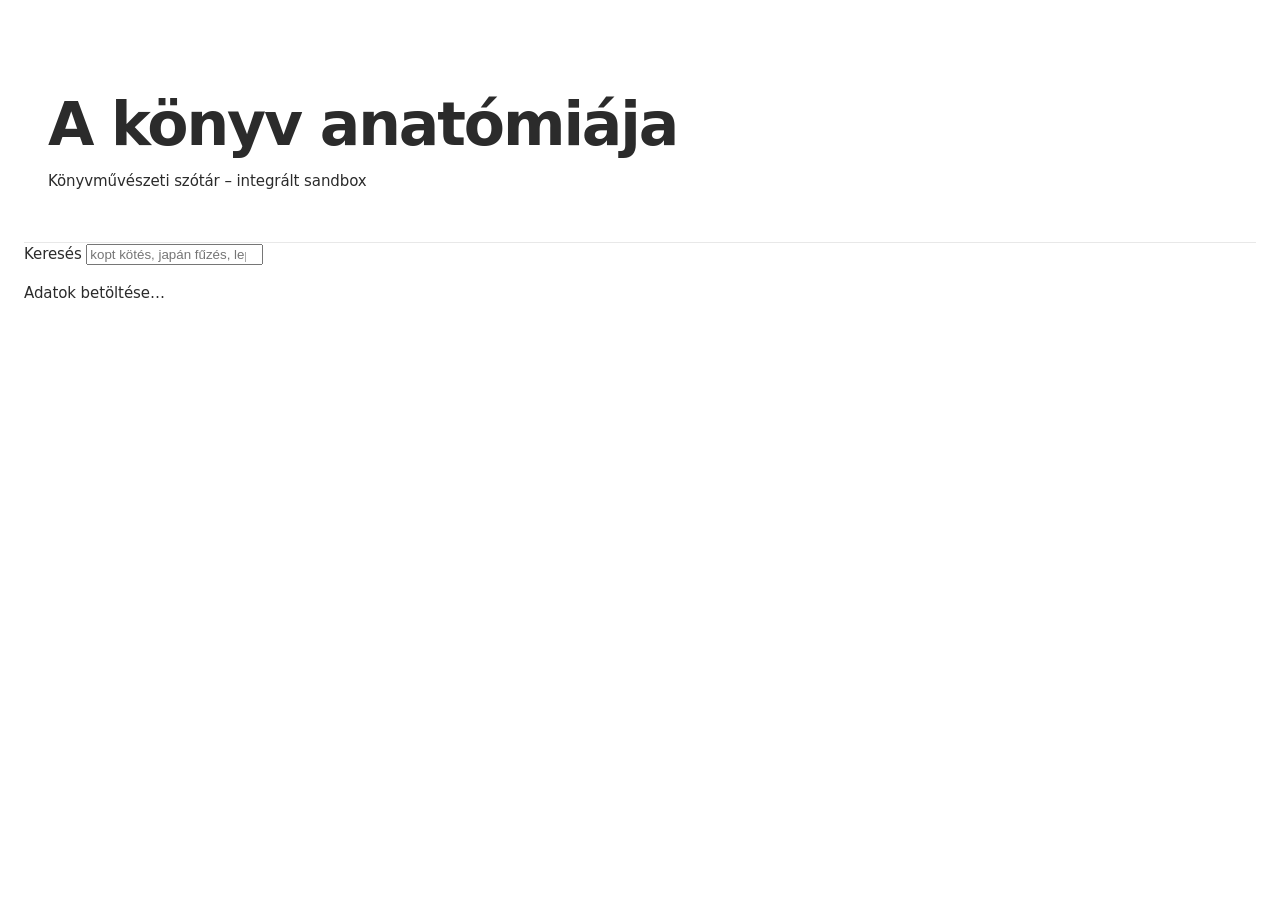
==== index-integrated.html @ 57cb2ee7 "Add integrated sandbox page" ====
<!doctype html>
<html lang="hu">
<head>
  <meta charset="utf-8">
  <meta name="viewport" content="width=device-width, initial-scale=1">
  <title>A könyv anatómiája – integrált sandbox</title>
  <link rel="stylesheet" href="assets/css/site.css">
  <link rel="stylesheet" href="assets/css/term-card-final.css">
  <link rel="stylesheet" href="assets/css/sandbox-ui.css">
</head>
<body>
  <main>
    <header>
      <h1>A könyv anatómiája</h1>
      <p>Könyvművészeti szótár – integrált sandbox</p>
    </header>
    <section>
      <label for="termSearch">Keresés</label>
      <input id="termSearch" type="search" placeholder="kopt kötés, japán fűzés, leporelló…">
    </section>
    <p id="status">Adatok betöltése…</p>
    <section id="termList"></section>
  </main>
  <script src="assets/js/app-integrated.js?v=1"></script>
</body>
</html>
---- assets/css/site.css ----
/*
  MAMBO demo consolidated stylesheet entrypoint.
  The former separate CSS layers are loaded here in the same cascade order,
  so index.html only needs one stylesheet link.
*/

@import url("style.css?v=base-1");
@import url("quick-search.css?v=quick-4");
@import url("mambo-final.css?v=final-clean-30");
@import url("text-header-title.css?v=title-7");
@import url("sandbox-ui.css?v=7");
@import url("sidebar-panels.css?v=2");
@import url("ui-enhancements.css?v=2");
@import url("category-label-overrides.css?v=10");
---- assets/css/term-card-final.css ----
/* Final source of truth for sandbox term-card layout */

#termList.grid{
  display:block!important;
  columns:3 260px;
  column-gap:22px;
  overflow:visible;
}
#termList.grid.list-view{
  columns:1!important;
}
#termList .card{
  display:block!important;
  width:100%!important;
  height:320px!important;
  margin:0 0 22px!important;
  break-inside:avoid;
  page-break-inside:avoid;
}
#termList .card.is-open,
#termList .card:has(details[open]){
  height:auto!important;
  break-inside:avoid;
}
#termList .term-summary{
  display:grid!important;
  grid-template-columns:98px minmax(0,1fr)!important;
  grid-template-areas:
    "icon head"
    "def def"!important;
  grid-template-rows:98px 1fr!important;
  gap:6px 18px!important;
  height:320px!important;
  min-height:0!important;
  padding:14px 20px 58px!important;
  overflow:hidden!important;
}
#termList .card.is-open .term-summary,
#termList .card:has(details[open]) .term-summary{
  height:auto!important;
  min-height:230px!important;
  overflow:visible!important;
}
#termList .term-icon{
  grid-area:icon!important;
  width:98px!important;
  height:98px!important;
  max-width:98px!important;
  max-height:98px!important;
  overflow:hidden!important;
  flex:0 0 98px!important;
}
#termList .term-icon img{
  display:block!important;
  width:auto!important;
  height:auto!important;
  max-width:98px!important;
  max-height:95px!important;
  object-fit:contain!important;
}
#termList .term-content{
  grid-area:head!important;
  min-width:0!important;
  overflow:hidden!important;
}
#termList .term-content h3{
  display:-webkit-box!important;
  -webkit-line-clamp:2!important;
  -webkit-box-orient:vertical!important;
  overflow:hidden!important;
  margin-bottom:6px!important;
}
#termList .term-content .en{
  display:-webkit-box!important;
  -webkit-line-clamp:2!important;
  -webkit-box-orient:vertical!important;
  overflow:hidden!important;
}
#termList .term-summary > .definition{
  grid-area:def!important;
  width:100%!important;
  margin:0!important;
  align-self:start!important;
  display:-webkit-box!important;
  -webkit-line-clamp:6!important;
  -webkit-box-orient:vertical!important;
  overflow:hidden!important;
  max-height:9em!important;
}
#termList .card.is-open .term-summary > .definition,
#termList .card:has(details[open]) .term-summary > .definition{
  display:block!important;
  -webkit-line-clamp:unset!important;
  max-height:none!important;
  overflow:visible!important;
}
#termList .open-hint{
  bottom:14px!important;
}
#termList .term-icon img[src*="szotar_ikon_"]{
  opacity:.5!important;
  filter:grayscale(1)!important;
}
#termList .term-icon img[src*="assets/icons/"]{
  opacity:1!important;
  filter:none!important;
}

@media(max-width:1180px){
  #termList.grid{
    columns:2 300px!important;
  }
}
@media(max-width:900px){
  #termList.grid{
    columns:1!important;
  }
}
@media(max-width:560px){
  #termList.grid{
    columns:1!important;
  }
  #termList .card{
    height:auto!important;
    margin-bottom:16px!important;
  }
  #termList .term-summary{
    height:auto!important;
    min-height:0!important;
    grid-template-columns:78px minmax(0,1fr)!important;
    grid-template-areas:
      "icon head"
      "def def"!important;
    grid-template-rows:auto auto!important;
    gap:8px 14px!important;
    padding:14px 16px 58px!important;
  }
  #termList .term-icon{
    width:78px!important;
    height:90px!important;
    max-width:78px!important;
    max-height:90px!important;
    flex:0 0 78px!important;
  }
  #termList .term-icon img{
    max-width:78px!important;
    max-height:87px!important;
  }
}
---- assets/css/sandbox-ui.css ----
/* Consolidated sandbox UI layer: page structure, category panels, card visuals and details. */

.quick-search,
.category-overview,
.topline,
#termList{
  width:100%;
  max-width:1040px;
  margin-left:0!important;
  margin-right:0!important;
}

.quick-search{margin-bottom:28px!important;}

.category-overview{margin:0 0 28px!important;padding:0!important;border:0!important;background:transparent!important;box-shadow:none!important;}
.overview-head{display:flex;align-items:flex-end;justify-content:space-between;gap:24px;margin:0 0 14px!important;padding:0!important;border:0!important;background:transparent!important;}
.overview-head h2{margin:0!important;font-size:26px!important;}
.overview-head p{max-width:480px!important;margin:0!important;color:#555;font-size:14px!important;line-height:1.45!important;}

.category-panel-grid{display:grid!important;grid-template-columns:repeat(8,minmax(0,1fr))!important;gap:12px!important;width:100%;}
.category-panel{min-height:132px!important;padding:13px 8px 12px!important;display:grid!important;grid-template-columns:1fr!important;grid-template-areas:"media" "title" "action"!important;grid-template-rows:52px auto auto!important;row-gap:7px!important;align-items:center!important;justify-items:center!important;border:1px solid #d6d6d6!important;border-radius:0!important;background:#fff!important;box-shadow:0 1px 2px rgba(0,0,0,.035)!important;text-align:center!important;}
.category-panel:hover,.category-panel.active{border-color:#aaa!important;background:#fafafa!important;box-shadow:0 4px 12px rgba(0,0,0,.055)!important;}
.category-panel-media{grid-area:media;width:58px!important;height:52px!important;margin:0!important;display:flex!important;align-items:center!important;justify-content:center!important;padding:0!important;box-sizing:border-box;}
.category-panel-media img{max-width:58px!important;max-height:50px!important;object-fit:contain!important;object-position:center center!important;}
.category-panel-text{display:none!important;}
.category-panel-title{grid-area:title;min-height:0!important;margin:0!important;font-size:16px!important;line-height:1.12!important;letter-spacing:.01em!important;text-align:center!important;word-break:normal!important;hyphens:auto;}
.category-panel-description{display:none!important;}
.category-panel-action{grid-area:action;margin:0!important;padding:0!important;align-self:end;justify-self:center;white-space:nowrap;text-align:center!important;}
.category-panel-count{font-size:13.5px!important;line-height:1!important;color:#555!important;}
.category-panel-label{display:none!important;}

.grid{display:grid!important;grid-template-columns:repeat(3,minmax(0,1fr))!important;gap:22px!important;align-items:start;overflow:visible;}
.grid.list-view{grid-template-columns:1fr!important;}

.card{height:auto!important;min-height:0!important;max-width:none;margin:0!important;border:1px solid #d5d5d5!important;border-radius:0!important;background:#fff!important;box-shadow:0 4px 14px rgba(0,0,0,.035)!important;overflow:visible!important;position:relative;transition:border-color .15s ease,box-shadow .15s ease;}
.card:hover{border-color:#b9b9b9!important;box-shadow:0 7px 20px rgba(0,0,0,.055)!important;}
.card.is-open,.card:has(details[open]){grid-column:auto!important;z-index:20;box-shadow:0 8px 24px rgba(0,0,0,.07)!important;}

.term-summary{
  display:grid;
  grid-template-columns:98px minmax(0,1fr)!important;
  grid-template-areas:"icon head" "icon def";
  gap:8px 18px!important;
  align-items:start;
  min-height:0!important;
  padding:18px 20px 58px!important;
  background:#fff;
  cursor:pointer;
  position:relative;
  border-radius:0!important;
}
.card.is-open .term-summary,.card:has(details[open]) .term-summary{border-radius:0!important;border-bottom:0!important;}
.term-icon{grid-area:icon;width:98px!important;height:98px!important;background:none!important;display:flex;align-items:flex-start;justify-content:center;padding-top:3px;box-sizing:border-box;}
.term-icon img{max-width:98px!important;max-height:95px!important;object-fit:contain;display:block;}
.term-content{grid-area:head;min-width:0;display:block!important;padding-top:2px;}
.term-content .card-top{padding:0!important;background:#fff!important;}
.term-content .category{display:inline-flex;width:max-content;margin:0 0 7px!important;padding:3px 6px!important;font-size:9.5px!important;line-height:1.15!important;letter-spacing:.07em;color:#222!important;background:#fff!important;border-color:#c8c8c8!important;}
.term-content h3{margin:0 0 5px!important;font-size:16px!important;line-height:1.16!important;letter-spacing:.012em;}
.term-content .en{margin:0;font-size:12.5px!important;line-height:1.25!important;color:#555;font-style:normal;text-transform:uppercase;}
.term-summary>.definition{grid-area:def;padding:0!important;margin:0!important;max-width:none;font-size:13px!important;line-height:1.44!important;color:#222;display:block!important;overflow:visible!important;-webkit-line-clamp:unset!important;-webkit-box-orient:initial!important;}
.open-hint{position:absolute;right:20px;bottom:20px;width:96px;text-align:left;margin:0!important;padding:7px 0 7px 9px!important;box-sizing:border-box;border:2px solid #b8b8b8;border-radius:0!important;background:#fff;font-family:var(--display-font);font-size:10.5px!important;line-height:1;letter-spacing:.08em;text-transform:uppercase;color:#222;pointer-events:none;white-space:nowrap;}
.open-hint::after{content:' ↓';font-size:13px;letter-spacing:0;}
.card:hover .open-hint{color:#111;border-color:#777;background:#f8f8f8;}
.card.is-open .open-hint::after,.card:has(details[open]) .open-hint::after{content:' ↑';}

.card-body{display:none!important;position:absolute;top:100%;left:-1px;right:-1px;z-index:30;background:#fff;border:1px solid #d5d5d5;border-top:0!important;border-radius:0!important;box-shadow:0 18px 34px rgba(0,0,0,.13);min-height:0!important;flex:none!important;}
.card.is-open .card-body,.card:has(details[open]) .card-body{display:block!important;}
.card:not(.is-open) details{display:none!important;}
details{margin:0!important;border-top:0!important;}
details>summary{display:none!important;}
.detail-block{display:block!important;border-top:0!important;padding:0!important;gap:0!important;background:#fff;}
.detail-section{display:block!important;margin:0;padding:0 20px 18px 20px!important;border-top:0!important;background:#fff;}
.detail-section:first-child{border-top:0!important;padding-top:0!important;}
.detail-section h4{margin:0 0 9px!important;font-size:12px!important;line-height:1.25;color:#222;letter-spacing:.07em;}
.detail-paragraph{margin:0!important;font-size:15px!important;line-height:1.5!important;color:#222;}
.detail-paragraph+.detail-paragraph{margin-top:0!important;}
.detail-section:first-child .detail-paragraph{display:inline;}
.detail-section:first-child .detail-paragraph:first-of-type::after{content:' ';}

.field{margin:0 0 13px!important;font-size:14px!important;line-height:1.45;}
.field:last-child{margin-bottom:0!important;}
.field strong{display:block;margin-bottom:7px;font-size:11.5px!important;line-height:1.2;color:#444;text-transform:uppercase;letter-spacing:.06em;}
.tag-list,.source-list{display:flex;flex-wrap:wrap;gap:7px;}
.tag{padding:5px 8px!important;border-radius:5px!important;border:1px solid #cfcfcf!important;background:#fafafa!important;font-size:13.5px!important;}
.source-section-content{font-size:14px!important;line-height:1.45;}

.technical-data{background:#fafafa!important;padding:0!important;border-top:1px solid #dcdcdc!important;color:#333;}
.technical-label{padding:15px 20px 6px;font-family:var(--display-font);font-size:12px!important;font-weight:700!important;line-height:1.25;letter-spacing:.08em;text-transform:uppercase;color:#333;}
.technical-data h4{display:none;}
.technical-group{display:block!important;padding:13px 20px;border-top:0;}
.technical-group+.technical-group{border-top:1px solid #e5e5e5;}
.technical-subheading{margin:0 0 8px!important;font-size:11.5px!important;line-height:1.25;color:#444;text-transform:uppercase;letter-spacing:.07em;font-weight:700;}
.ontology-row{display:block!important;}
.technical-data .field{font-size:13.5px!important;color:#333;}
.technical-data .field strong{font-size:10.5px!important;color:#555;}
.status-badge{display:inline-flex;padding:4px 8px;border:1px solid #cfcfcf;border-radius:5px;background:#fff;font-size:13px;}
.modal,.zoom-btn{display:none!important;}

@media(max-width:1100px){
  .quick-search,.category-overview,.topline,#termList{max-width:none;}
  .category-panel-grid{grid-template-columns:repeat(4,minmax(0,1fr))!important;}
  .category-panel{min-height:128px!important;padding:13px 8px 12px!important;}
  .grid{grid-template-columns:repeat(2,minmax(0,1fr))!important;}
}

@media(max-width:900px){
  .layout{display:block!important;}
  .layout>aside{display:none!important;}
  .layout>section{width:100%!important;}
  .category-panel-grid{grid-template-columns:repeat(2,minmax(0,1fr))!important;}
  .grid{grid-template-columns:1fr!important;}
  .card-body{position:static!important;border-left:0;border-right:0;border-bottom:0;box-shadow:none;}
  .overview-head{display:block;}
  .overview-head p{margin-top:8px!important;max-width:none!important;text-align:left!important;}
  .detail-section{padding-right:18px!important;}
}

@media(max-width:560px){
  .card{border-left:0!important;border-right:0!important;border-radius:0!important;box-shadow:none!important;}
  .category-panel-grid{grid-template-columns:repeat(2,minmax(0,1fr))!important;gap:10px!important;}
  .category-panel{min-height:118px!important;padding:12px 8px!important;grid-template-rows:46px auto auto!important;gap:6px!important;}
  .category-panel-media{width:52px!important;height:46px!important;}
  .category-panel-media img{max-width:52px!important;max-height:44px!important;}
  .category-panel-title{font-size:15px!important;line-height:1.12!important;margin:0!important;}
  .category-panel-count{font-size:13px!important;}
  .term-summary{grid-template-columns:78px minmax(0,1fr)!important;grid-template-areas:"icon head" "icon def";gap:8px 14px!important;padding:18px 16px 58px!important;}
  .term-icon{width:78px!important;height:90px!important;padding-top:3px;}
  .term-icon img{max-width:78px!important;max-height:87px!important;}
  .term-content h3{font-size:16px!important;line-height:1.16!important;}
  .term-content .en{font-size:12.5px!important;line-height:1.25!important;}
  .term-summary>.definition{font-size:13.5px!important;line-height:1.44!important;}
  .open-hint{right:16px;bottom:18px;width:92px;}
  .detail-section{padding:0 16px 18px 16px!important;}
  .detail-section h4{font-size:12px!important;}
  .detail-paragraph{font-size:15.5px!important;line-height:1.5!important;}
  .technical-label,.technical-group{padding-left:16px!important;padding-right:16px!important;}
  .technical-data{padding-right:0!important;}
  .tag{font-size:14px!important;}
  .quick-search,.category-overview,.topline{padding-left:16px!important;padding-right:16px!important;}
}
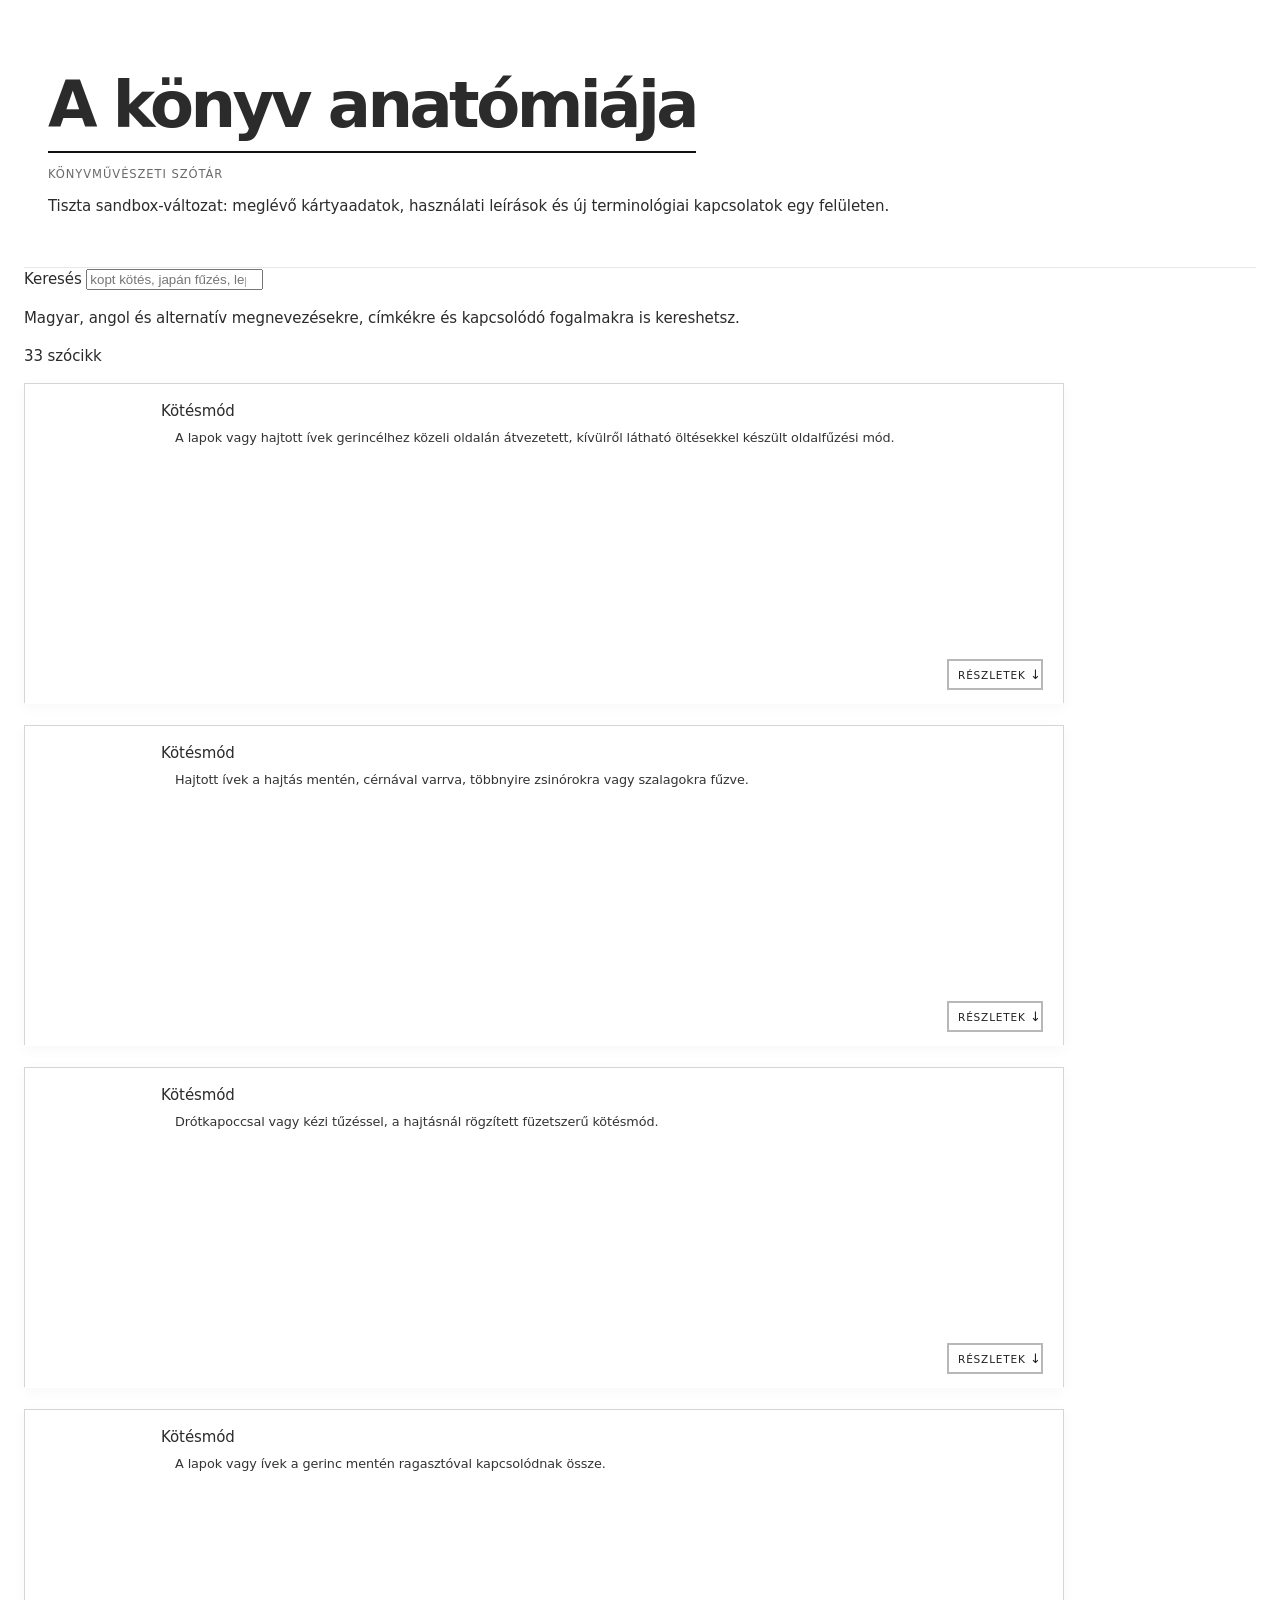
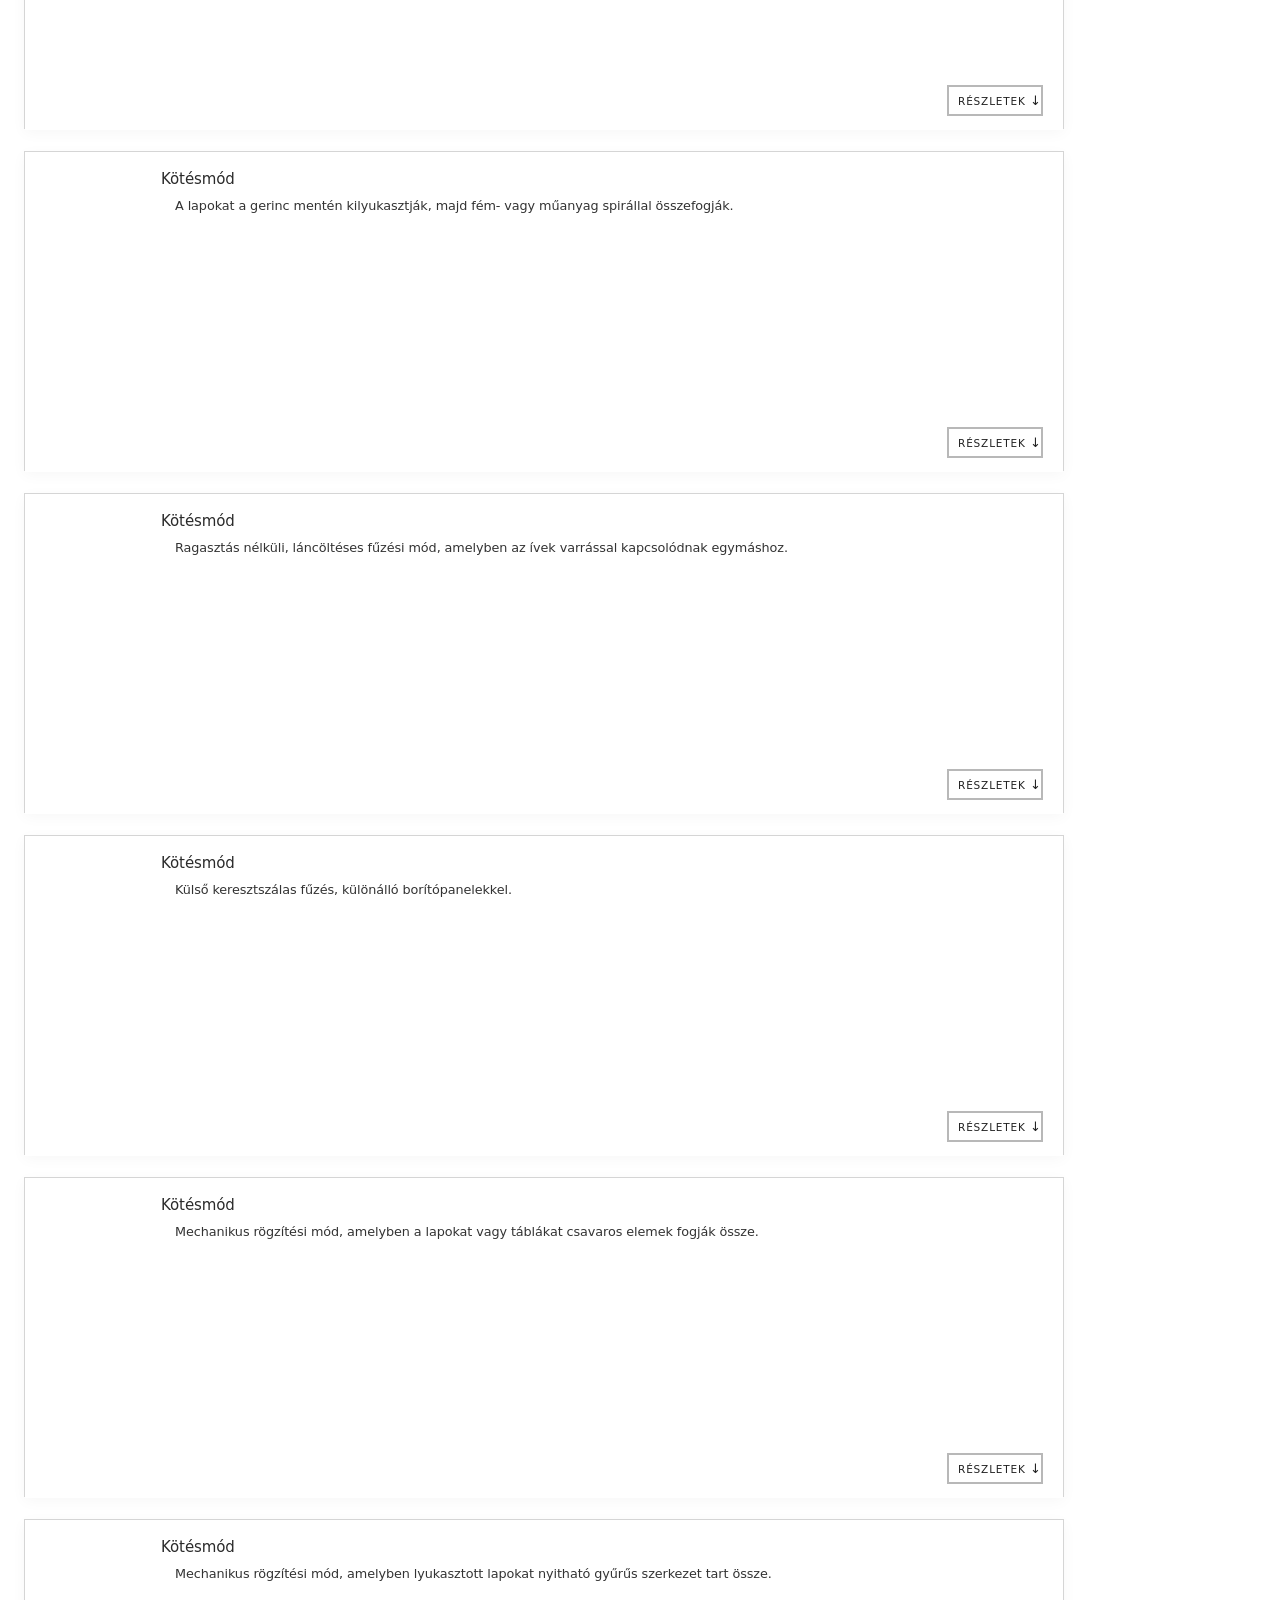
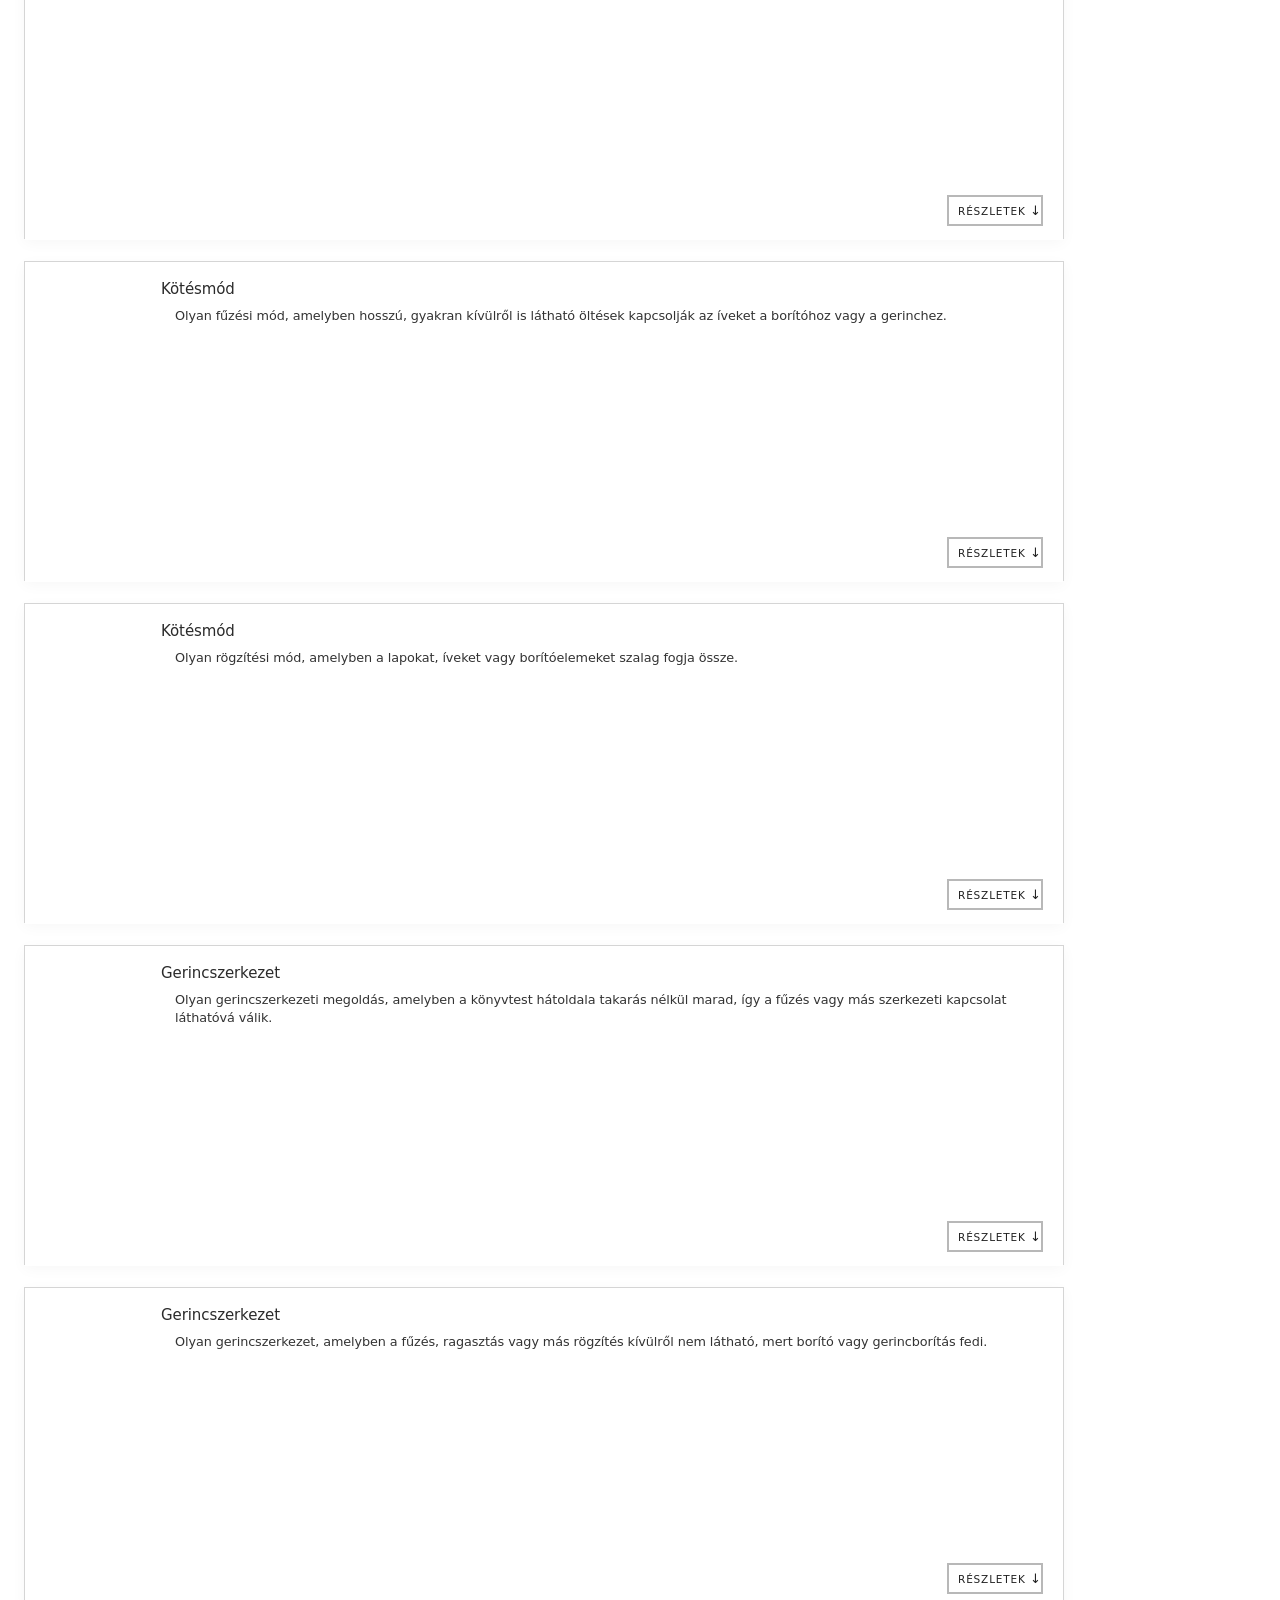
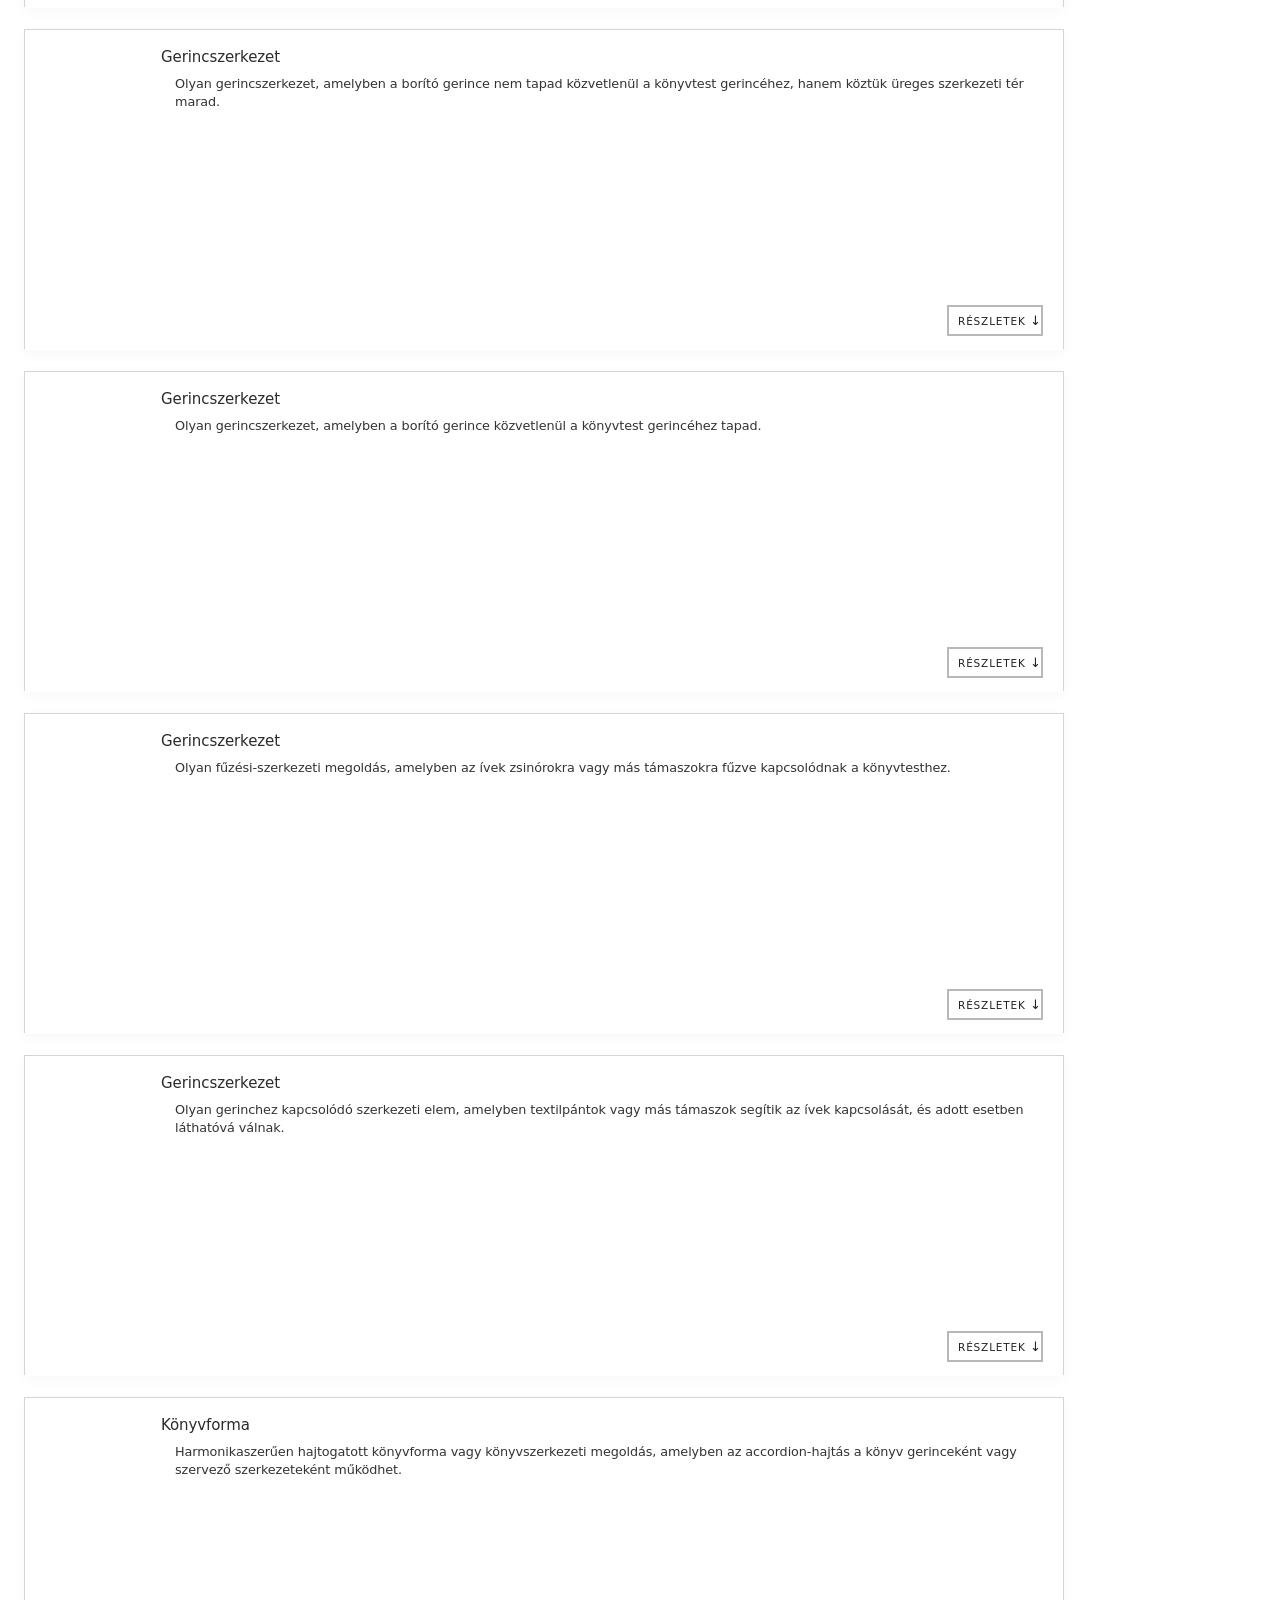
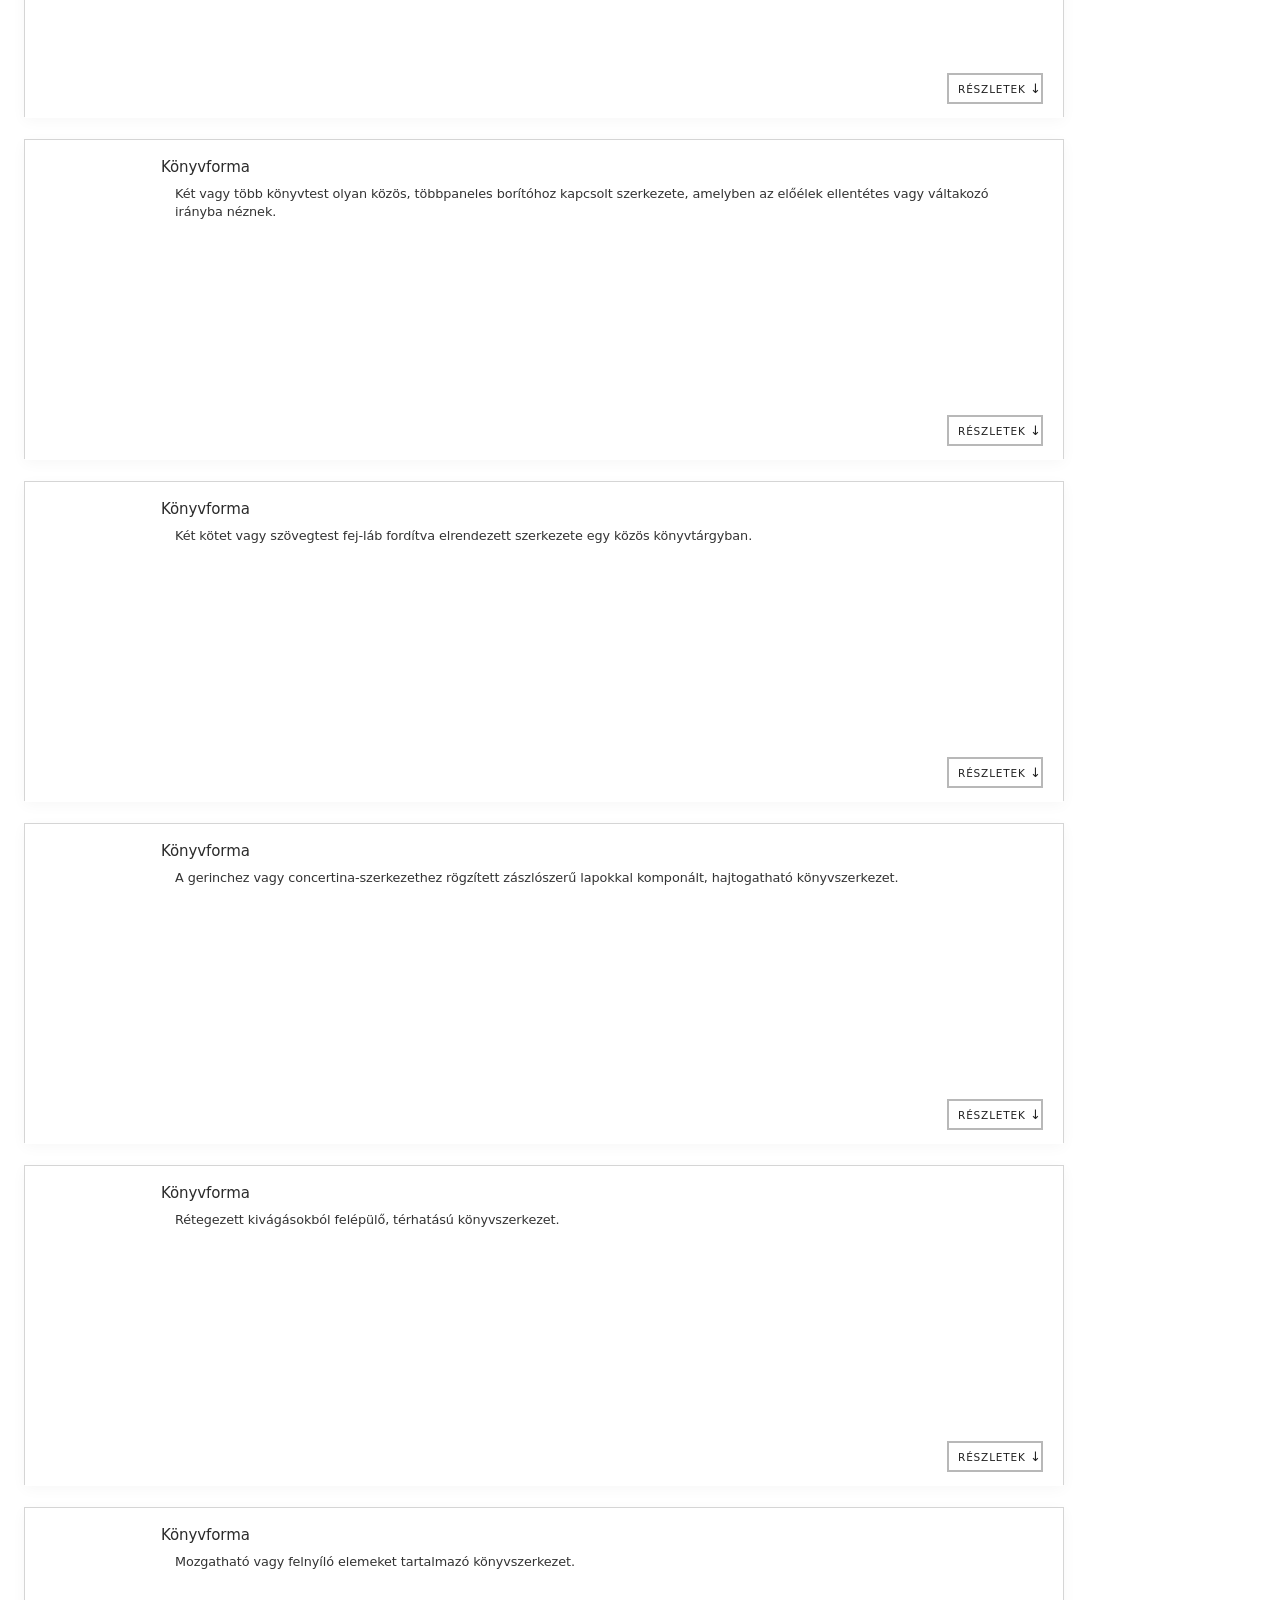
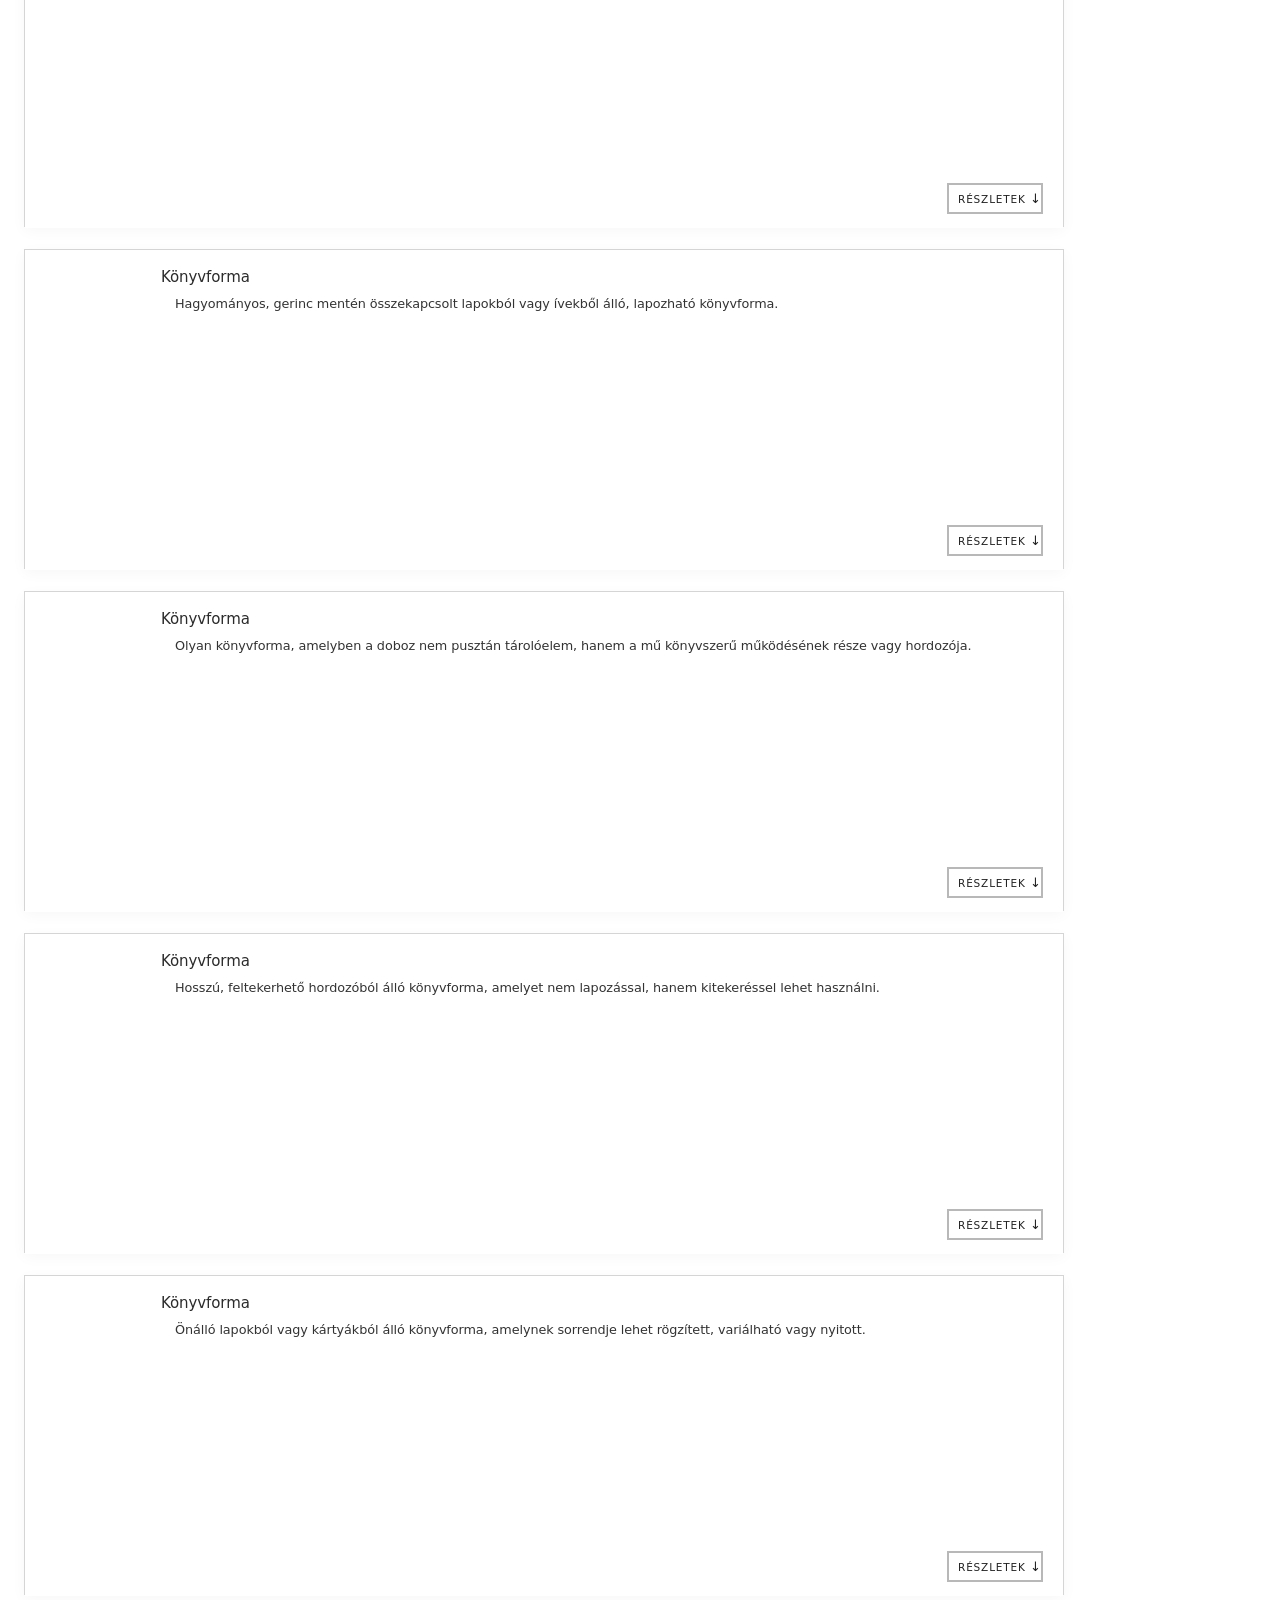
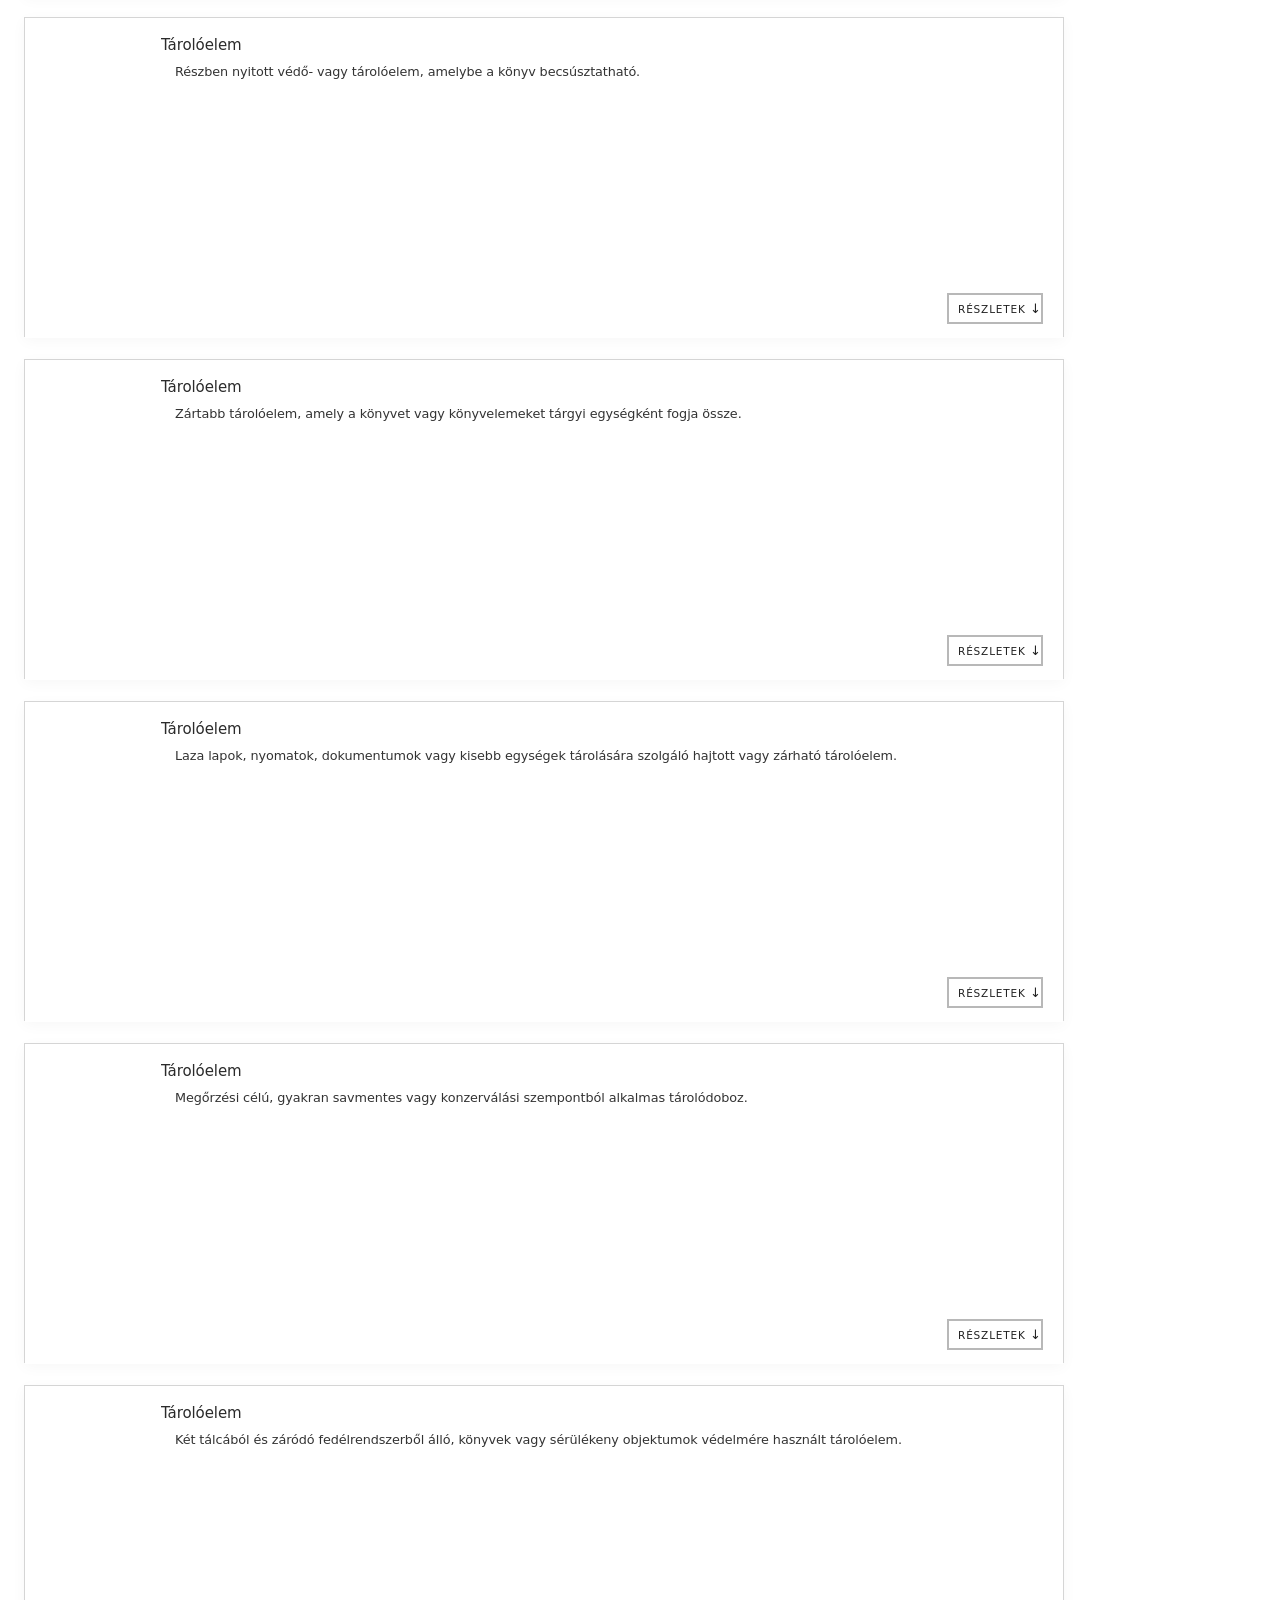
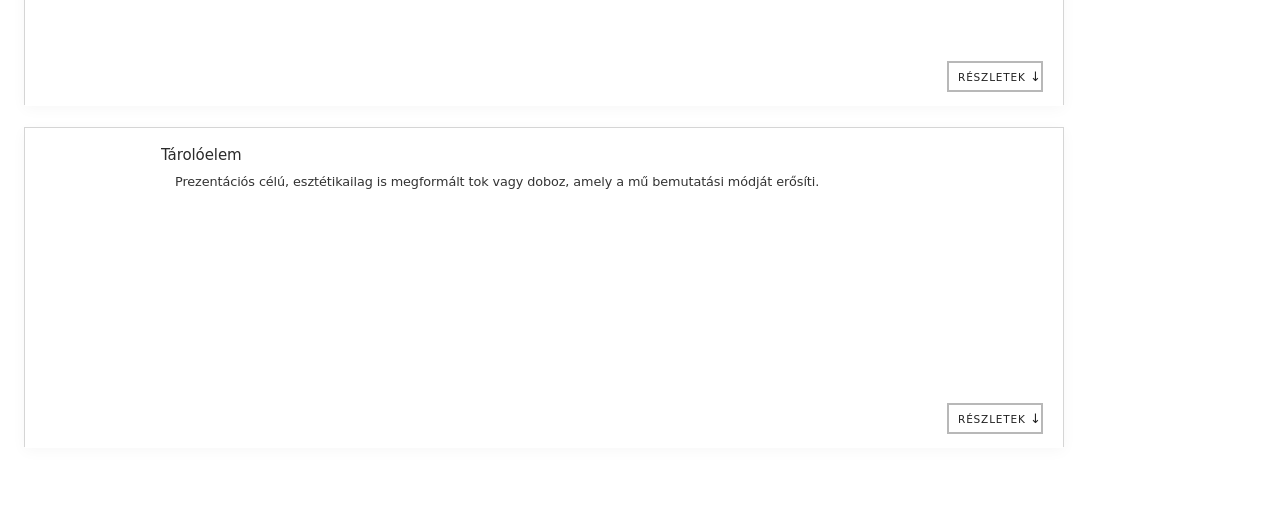
==== commit 4ee7879a: "Refine integrated sandbox page" ====
--- a/index-integrated.html
+++ b/index-integrated.html
@@ -3,24 +3,29 @@
 <head>
   <meta charset="utf-8">
   <meta name="viewport" content="width=device-width, initial-scale=1">
-  <title>A könyv anatómiája – integrált sandbox</title>
+  <title>A könyv anatómiája – tiszta sandbox</title>
   <link rel="stylesheet" href="assets/css/site.css">
   <link rel="stylesheet" href="assets/css/term-card-final.css">
   <link rel="stylesheet" href="assets/css/sandbox-ui.css">
+  <link rel="stylesheet" href="assets/css/ui-enhancements.css">
 </head>
 <body>
-  <main>
-    <header>
-      <h1>A könyv anatómiája</h1>
-      <p>Könyvművészeti szótár – integrált sandbox</p>
+  <main class="page-shell">
+    <header class="site-hero">
+      <div class="site-title-block">
+        <h1 class="site-title">A könyv anatómiája</h1>
+        <p class="site-subtitle">Könyvművészeti szótár</p>
+      </div>
+      <p class="site-intro">Tiszta sandbox-változat: meglévő kártyaadatok, használati leírások és új terminológiai kapcsolatok egy felületen.</p>
     </header>
-    <section>
-      <label for="termSearch">Keresés</label>
-      <input id="termSearch" type="search" placeholder="kopt kötés, japán fűzés, leporelló…">
+    <section class="search-panel">
+      <label class="search-label" for="termSearch">Keresés</label>
+      <input id="termSearch" class="search-input" type="search" placeholder="kopt kötés, japán fűzés, leporelló…">
+      <p class="search-help">Magyar, angol és alternatív megnevezésekre, címkékre és kapcsolódó fogalmakra is kereshetsz.</p>
     </section>
-    <p id="status">Adatok betöltése…</p>
-    <section id="termList"></section>
+    <p id="status" class="status-note">Adatok betöltése…</p>
+    <section id="termList" class="term-list"></section>
   </main>
-  <script src="assets/js/app-integrated.js?v=1"></script>
+  <script src="assets/js/app-integrated.js?v=2"></script>
 </body>
 </html>
--- a/assets/css/ui-enhancements.css
+++ b/assets/css/ui-enhancements.css
@@ -0,0 +1,398 @@
+body.search-active .category-overview{
+  display:none!important;
+}
+
+body.search-active #termsTopline{
+  margin-top:0!important;
+}
+
+#termList .term-icon{
+  position:relative;
+}
+
+#termList .term-icon.has-placeholder-icon{
+  cursor:default;
+}
+
+#termList .term-icon.has-placeholder-icon img,
+#termList .term-icon img[data-icon-real="0"]{
+  filter:grayscale(1)!important;
+  opacity:.5!important;
+}
+
+#termList .zoom-btn{
+  display:none!important;
+  position:absolute;
+  right:-5px;
+  bottom:-5px;
+  width:34px;
+  height:34px;
+  border:1px solid #d0d0d0;
+  border-radius:999px;
+  background:#fff;
+  color:#333;
+  font-size:20px;
+  line-height:1;
+  cursor:pointer;
+  box-shadow:0 3px 10px rgba(0,0,0,.16);
+}
+
+#termList .card.is-open .term-icon.has-real-icon .zoom-btn,
+#termList .card:has(details[open]) .term-icon.has-real-icon .zoom-btn{
+  display:flex!important;
+  align-items:center;
+  justify-content:center;
+}
+
+#termList .zoom-btn:hover{
+  border-color:#aaa;
+  background:#fff;
+  color:#222;
+  box-shadow:0 5px 14px rgba(0,0,0,.2);
+}
+
+.image-zoom-modal{
+  display:none;
+  position:fixed;
+  inset:0;
+  z-index:9999;
+}
+
+.image-zoom-modal.open{
+  display:block;
+}
+
+.image-zoom-backdrop{
+  position:absolute;
+  inset:0;
+  background:rgba(255,255,255,.84);
+  backdrop-filter:blur(2px);
+}
+
+.image-zoom-dialog{
+  position:absolute;
+  left:50%;
+  top:50%;
+  transform:translate(-50%,-50%);
+  width:min(760px,88vw);
+  max-height:86vh;
+  padding:34px;
+  background:#fff;
+  border:1px solid #d0d0d0;
+  box-shadow:0 22px 70px rgba(0,0,0,.18);
+  display:flex;
+  align-items:center;
+  justify-content:center;
+}
+
+.image-zoom-img{
+  display:block;
+  max-width:100%;
+  max-height:72vh;
+  object-fit:contain;
+  cursor:pointer;
+}
+
+.image-zoom-close{
+  position:absolute;
+  right:10px;
+  top:8px;
+  width:28px;
+  height:28px;
+  border:0;
+  background:transparent;
+  font-size:26px;
+  line-height:1;
+  cursor:pointer;
+  color:#333;
+}
+
+/* Final tone corrections: restore the softer grayscale and category accents after the older black-heavy layers. */
+body{
+  color:#2b2b2b!important;
+}
+
+h2,
+h3,
+.panel-title,
+.quick-search-label,
+.category-panel-title,
+.sidebar-panel-title,
+.project-kicker,
+.view-button,
+summary,
+.detail-section h4,
+.technical-data h4,
+.technical-heading,
+.technical-subheading{
+  color:#303030!important;
+}
+
+.lead,
+.lead-subtitle,
+.quick-search-help,
+.en,
+.about-text,
+.result-count,
+.count,
+footer,
+.technical-data h4{
+  color:#6b6b6b!important;
+}
+
+.definition,
+.detail-paragraph,
+.detail-block,
+.field,
+.source-item,
+.about-brand,
+.sidebar-browse .browse-toggle,
+.sidebar-browse .browse-term{
+  color:#333!important;
+}
+
+.about-brand span,
+.term-id,
+.site-subtitle{
+  color:#6a6a6a!important;
+}
+
+.category-panel-title,
+.category-panel-action,
+.category-panel-count,
+.category-panel-label{
+  color:#383838!important;
+}
+
+.card:hover summary,
+.card.is-open summary,
+.card:has(details[open]) summary,
+.browse-toggle.open,
+.browse-toggle:hover,
+.browse-term:hover,
+.browse-term.active,
+.view-button.active,
+.view-button:hover,
+.tag:hover{
+  color:#333!important;
+}
+
+.term-content .category[data-category="formátum"],
+.term-content .category[data-category="könyvforma"]{
+  color:#6f2f42!important;
+  background:rgba(224,169,186,.75)!important;
+  border-color:rgba(208,147,167,.9)!important;
+}
+
+.term-content .category[data-category="fűzésmód"],
+.term-content .category[data-category="kötésmód"]{
+  color:#3f4b91!important;
+  background:rgba(197,204,242,.75)!important;
+  border-color:rgba(174,183,231,.9)!important;
+}
+
+.term-content .category[data-category="gerincszerkezet"]{
+  color:#2d716f!important;
+  background:rgba(136,198,195,.75)!important;
+  border-color:rgba(111,183,179,.9)!important;
+}
+
+.term-content .category[data-category="záródás"],
+.term-content .category[data-category="tárolóelem"]{
+  color:#7a5224!important;
+  background:rgba(238,203,164,.75)!important;
+  border-color:rgba(224,185,130,.9)!important;
+}
+
+.browse-toggle[data-category="formátum"],
+.browse-toggle[data-category="könyvforma"]{
+  border-left:3px solid rgba(208,147,167,.9)!important;
+}
+
+.browse-toggle[data-category="fűzésmód"],
+.browse-toggle[data-category="kötésmód"]{
+  border-left:3px solid rgba(174,183,231,.9)!important;
+}
+
+.browse-toggle[data-category="gerincszerkezet"]{
+  border-left:3px solid rgba(111,183,179,.9)!important;
+}
+
+.browse-toggle[data-category="záródás"],
+.browse-toggle[data-category="tárolóelem"]{
+  border-left:3px solid rgba(224,185,130,.9)!important;
+}
+
+@media(max-width:900px){
+  #termList.grid,
+  #termList.grid.list-view{
+    display:grid!important;
+    grid-template-columns:1fr!important;
+  }
+
+  #termsTopline .view-toggle{
+    display:none!important;
+  }
+}
+
+/* MAMBO-adatnézet */
+.mambo-data-view{
+  background:#fcfcfc;
+  border-top:1px solid #e2e2e2;
+}
+
+.mambo-subsection + .mambo-subsection{
+  margin-top:14px;
+  padding-top:14px;
+  border-top:1px solid #e7e7e7;
+}
+
+.mambo-subsection h5{
+  margin:0 0 8px;
+  font-size:11px;
+  letter-spacing:.06em;
+  text-transform:uppercase;
+  color:#444;
+}
+
+.mambo-meta-list{
+  margin:0;
+  display:grid;
+  gap:6px;
+}
+
+.mambo-meta-list div{
+  display:grid;
+  grid-template-columns:160px minmax(0,1fr);
+  gap:8px;
+}
+
+.mambo-meta-list dt{
+  font-size:11px;
+  color:#666;
+  text-transform:uppercase;
+  letter-spacing:.05em;
+}
+
+.mambo-meta-list dd{
+  margin:0;
+  font-size:13px;
+  color:#222;
+}
+
+.mambo-field-chips{
+  display:flex;
+  flex-wrap:wrap;
+  gap:6px;
+}
+
+.mambo-field-chip{
+  display:inline-flex;
+  padding:4px 8px;
+  border:1px solid #d8d8d8;
+  font-size:12px;
+  color:#333;
+  background:#fff;
+}
+
+/* Szócikkoldal-prototípus: esettanulmány-alapú MAMBO-adatnézet */
+.mambo-data-view-dynamic{
+  border:1px solid #e1e1e1;
+  border-top:1px solid #d6d6d6;
+  box-shadow:0 8px 24px rgba(0,0,0,.04);
+}
+
+.mambo-occurrence-summary{
+  margin-bottom:8px;
+}
+
+.mambo-occurrence-list{
+  display:grid;
+  gap:0;
+  margin:8px 0 0;
+  padding:0;
+  list-style:none;
+  border-top:1px solid #e5e5e5;
+}
+
+.mambo-occurrence-item{
+  padding:9px 0;
+  border-bottom:1px solid #e5e5e5;
+}
+
+.mambo-occurrence-line{
+  display:flex;
+  flex-wrap:wrap;
+  gap:5px;
+  align-items:baseline;
+  font-size:13px;
+  line-height:1.35;
+  color:#555;
+}
+
+.mambo-occurrence-title{
+  font-weight:650;
+  color:#303030;
+}
+
+.mambo-occurrence-separator{
+  color:#aaa;
+}
+
+.mambo-occurrence-details{
+  margin-top:5px;
+}
+
+.mambo-occurrence-details summary{
+  display:inline-flex;
+  cursor:pointer;
+  font-size:11px;
+  line-height:1.25;
+  color:#666!important;
+  text-transform:none;
+  letter-spacing:0;
+}
+
+.mambo-occurrence-details summary:hover{
+  color:#333!important;
+}
+
+.mambo-occurrence-details[open] summary{
+  margin-bottom:6px;
+}
+
+.mambo-occurrence-field{
+  margin:0 0 7px;
+  font-size:12px;
+  line-height:1.35;
+  color:#444;
+}
+
+.mambo-linked-values{
+  display:flex;
+  flex-wrap:wrap;
+  gap:5px;
+}
+
+.mambo-linked-chip{
+  display:inline-flex;
+  gap:4px;
+  align-items:baseline;
+  padding:3px 6px;
+  border:1px solid #dedede;
+  background:#fafafa;
+  font-size:11px;
+  line-height:1.25;
+  color:#333;
+}
+
+.mambo-linked-chip strong{
+  font-weight:600;
+  color:#666;
+}
+
+@media (max-width:760px){
+  .mambo-meta-list div{
+    grid-template-columns:1fr;
+  }
+}
